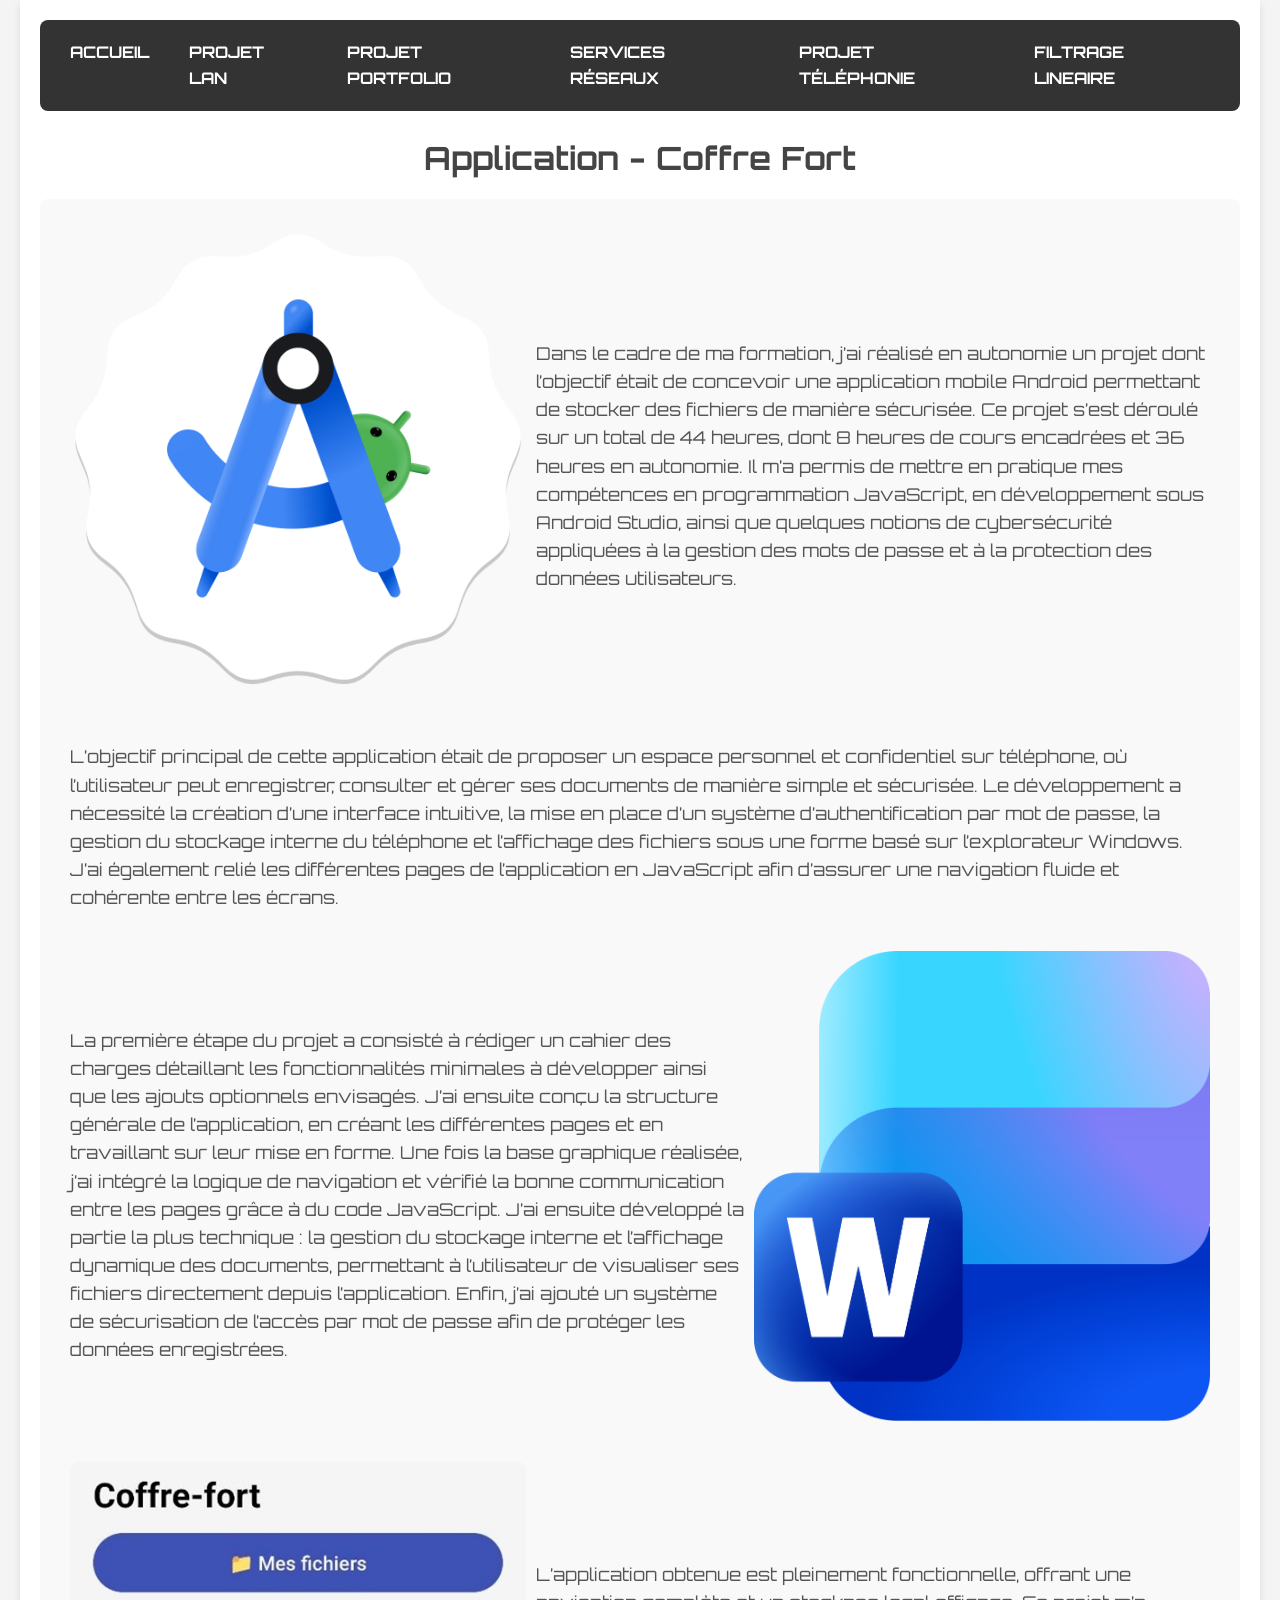
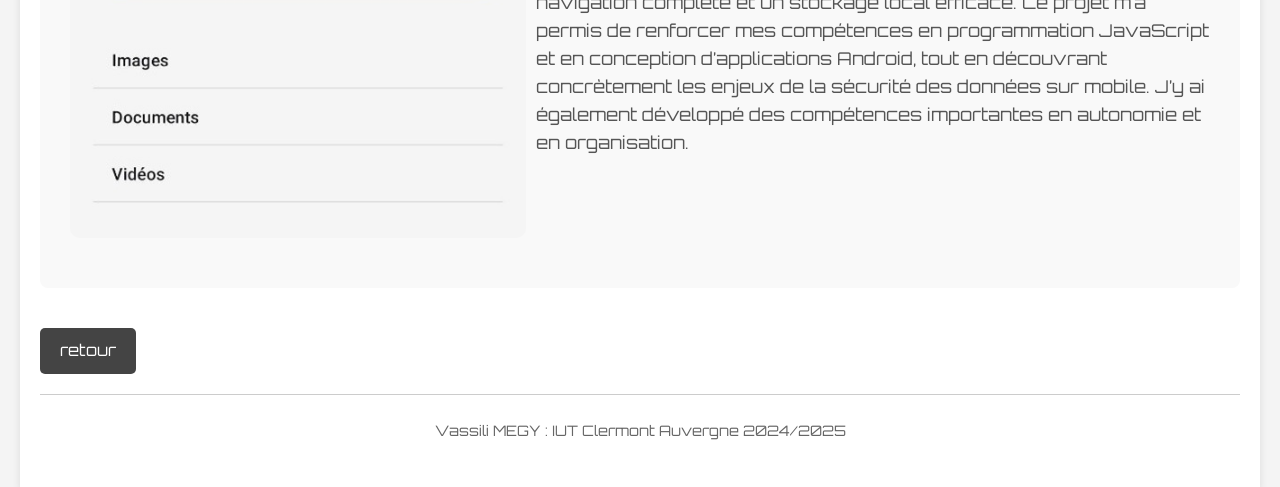
==== projets/ApplicationCoffreFort.html @ 8c6e88bd "Mise à jour du portfolio depuis PC" ====
<!DOCTYPE html>
<html lang="fr">
    <head>
        <meta charset="UTF-8">
        <title>Application - Coffre Fort</title>
        <link rel="stylesheet" type="text/css" href="projets.css" />
        <style>
            @import url('https://fonts.googleapis.com/css2?family=Orbitron&family=Pixelify+Sans&display=swap');
        </style>
    </head>
    <body>
        <div class="centre">
            <nav>
                <a class="navigation" href="../index.html" title="Accueil">
                    <div>
                        <strong>Accueil</strong>
                    </div>
                </a>
                <a class="navigation" href="LAN.html" title="Projet LAN">
                    <div>
                        <strong>Projet LAN</strong>
                    </div>
                <a class="navigation" href="Portfolio.html" title="Projet Portfolio">
                    <div>
                        <strong>Projet Portfolio</strong>
                    </div>
                </a>
                <a class="navigation" href="ServicesReseaux.html" title="Services Réseaux">
                    <div>
                        <strong>Services Réseaux</strong>
                    </div>
                </a>
                <a class="navigation" href="Telephonie.html" title="Téléphonie">
                    <div>
                        <strong>Projet Téléphonie</strong>
                    </div>
                </a>
                <a class="navigation" href="FiltrageLineaire.html" title="Filtrage Lineaire">
                    <div>
                        <strong>Filtrage Lineaire</strong>
                    </div>
                </a>
            </nav>
            <h1 class="titre">Application - Coffre Fort</h1>
            <section class="principal">
                <div class="text-content">
                    <img class="imgPrinc" src="../theme/gfx/Android_Studio_Logo_(2023).svg.png" alt="Android_Studio_Logo_">
                    <p class="presPass">
                        Dans le cadre de ma formation, j’ai réalisé en autonomie un projet dont l’objectif était de concevoir une application mobile Android permettant de stocker des fichiers de manière sécurisée. Ce projet s’est déroulé sur un total de 44 heures, dont 8 heures de cours encadrées et 36 heures en autonomie. Il m’a permis de mettre en pratique mes compétences en programmation JavaScript, en développement sous Android Studio, ainsi que quelques notions de cybersécurité appliquées à la gestion des mots de passe et à la protection des données utilisateurs.
                    </p>
                </div>
                <div class="text-content">
                    <p class="presPass">
                        L’objectif principal de cette application était de proposer un espace personnel et confidentiel sur téléphone, où l’utilisateur peut enregistrer, consulter et gérer ses documents de manière simple et sécurisée. Le développement a nécessité la création d’une interface intuitive, la mise en place d’un système d’authentification par mot de passe, la gestion du stockage interne du téléphone et l’affichage des fichiers sous une forme basé sur l’explorateur Windows. J’ai également relié les différentes pages de l’application en JavaScript afin d’assurer une navigation fluide et cohérente entre les écrans.
                    </p>
                </div>
                <div class="text-content">
                    <p class="presPass">
                        La première étape du projet a consisté à rédiger un cahier des charges détaillant les fonctionnalités minimales à développer ainsi que les ajouts optionnels envisagés. J’ai ensuite conçu la structure générale de l’application, en créant les différentes pages et en travaillant sur leur mise en forme. Une fois la base graphique réalisée, j’ai intégré la logique de navigation et vérifié la bonne communication entre les pages grâce à du code JavaScript. J’ai ensuite développé la partie la plus technique : la gestion du stockage interne et l’affichage dynamique des documents, permettant à l’utilisateur de visualiser ses fichiers directement depuis l’application. Enfin, j’ai ajouté un système de sécurisation de l’accès par mot de passe afin de protéger les données enregistrées.
                    </p>
                    <!-- Immage du code avec l'appli a droite -->
                    <img class="imgPrinc" src="../theme/gfx/Microsoft_Office_Word_(2025–present).svg.png" alt="Application Coffre Fort Code"> 
                </div>
                <div class="text-content">
                    <!-- immage de l'application directement sur un téléphone (peut etre une photo d'un téléphone qui a l'appli d'ouverte) -->
                    <img class="imgPrinc" src="../theme/gfx/CoffreFort2.jpg" alt="Application Coffre Fort sur Téléphone">
                    <p class="presPass">
                        L’application obtenue est pleinement fonctionnelle, offrant une navigation complète et un stockage local efficace. Ce projet m’a permis de renforcer mes compétences en programmation JavaScript et en conception d’applications Android, tout en découvrant concrètement les enjeux de la sécurité des données sur mobile. J’y ai également développé des compétences importantes en autonomie et en organisation. 
                    </p>
                </div>
            </section>
            <a class="retour" href="../index.html">retour</a>
            <footer class="piedDePage">
                <p>
                    Vassili MEGY : IUT Clermont Auvergne 2024/2025
                </p>
            </footer>
        </div>
    </body>
</html>
---- projets/projets.css ----
/* Général */
body {
    font-family: 'Orbitron', 'Pixelify Sans', sans-serif;
    margin: 0;
    padding: 0;
    background-color: #f4f4f4;
    color: #333;
    line-height: 1.6;
}

.centre {
    max-width: 1200px;
    margin: 0 auto;
    padding: 20px;
    background-color: #fff;
    box-shadow: 0px 4px 8px rgba(0, 0, 0, 0.1);
}

/* Navigation */
nav {
    display: flex;
    justify-content: space-around;
    background-color: #333;
    padding: 10px;
    margin-bottom: 20px;
    border-radius: 8px;
}

.navigation {
    text-decoration: none;
    color: #fff;
    transition: color 0.3s ease-in-out;
}

.navigation div {
    padding: 10px 20px;
    text-transform: uppercase;
    font-size: 1rem;
    font-weight: bold;
}

.navigation:hover {
    color: #ffdd57;
}

/* Section principale */
.principal {
    padding: 20px;
    background-color: #f9f9f9;
    border-radius: 8px;
    margin-bottom: 20px;
}

.imgPrinc {
    width: 100%;
    height: auto;
    border-radius: 8px;
    margin-bottom: 20px;
}

.titre {
    font-size: 2rem;
    font-weight: bold;
    color: #444;
    text-align: center;
    margin-bottom: 20px;
}

.presPass {
    font-size: 1.1rem;
    line-height: 1.8;
    margin-bottom: 20px;
    color: #555;
}

.presPass br {
    margin-bottom: 10px;
}

/* Bouton Retour */
.retour {
    display: inline-block;
    text-decoration: none;
    background-color: #444;
    color: #fff;
    padding: 10px 20px;
    border-radius: 5px;
    font-size: 1rem;
    text-align: center;
    transition: background-color 0.3s ease-in-out;
    margin-top: 20px;
}

.retour:hover {
    background-color: #ffdd57;
    color: #333;
}

/* Footer */
.piedDePage {
    text-align: center;
    font-size: 0.9rem;
    color: #666;
    padding: 10px;
    margin-top: 20px;
    border-top: 1px solid #ccc;
}



/* Images et texte */
.imgPrinc {
    max-width: 40%; /* Limite la taille de l'image à 40% de la largeur du conteneur */
    height: auto; /* Maintient les proportions de l'image */
    border-radius: 10px; /* Optionnel : pour des coins arrondis */
}

.text-content {
    display: flex; /* Utilise flexbox pour aligner les enfants horizontalement */
    align-items: center; /* Aligne le contenu en haut */
    gap: 10px; /* Ajoute de l'espace entre l'image et le texte */
    padding: 10px; /* Optionnel : pour un peu d'espace intérieur */
    flex: 1; /* Permet au texte de prendre tout l'espace restant */
}

.titre {
    margin-bottom: 15px; /* Ajoute un peu d'espace sous le titre */
}

.presPass {
    line-height: 1.6; /* Améliore la lisibilité du texte */
}
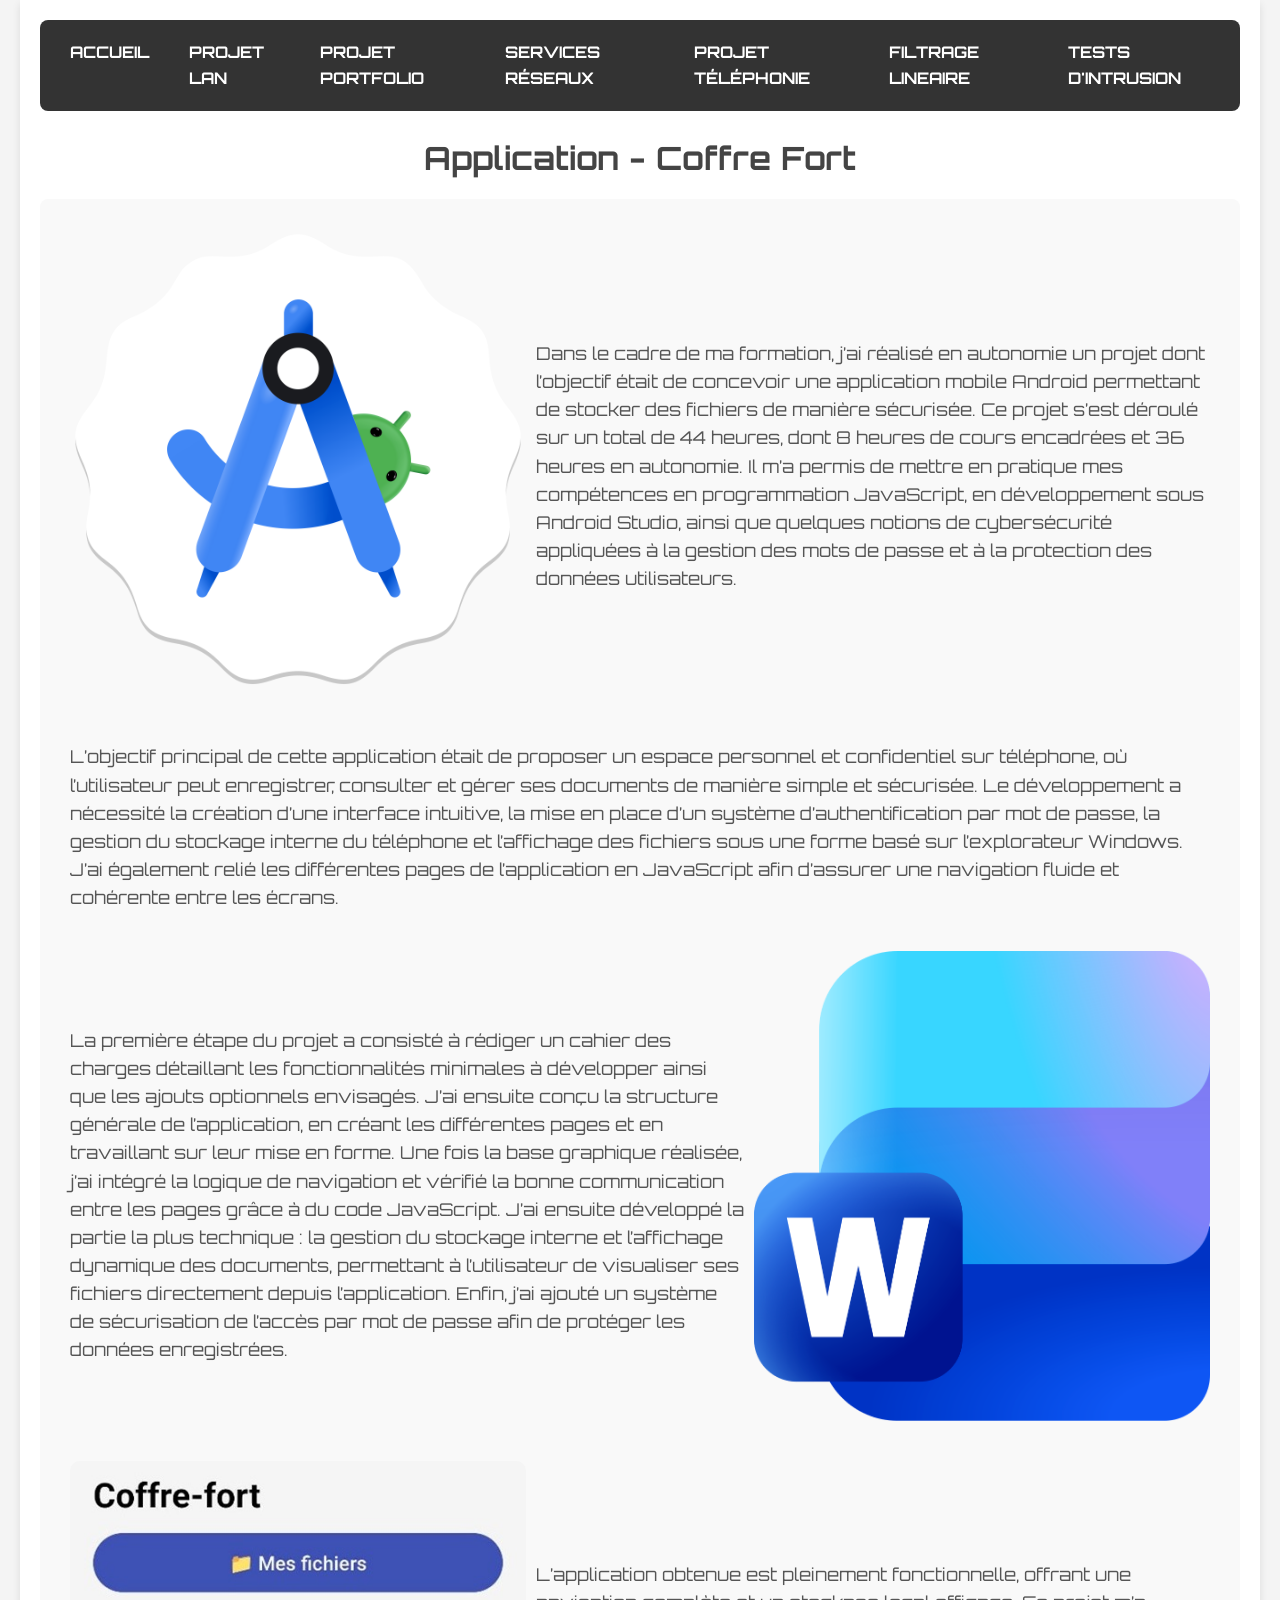
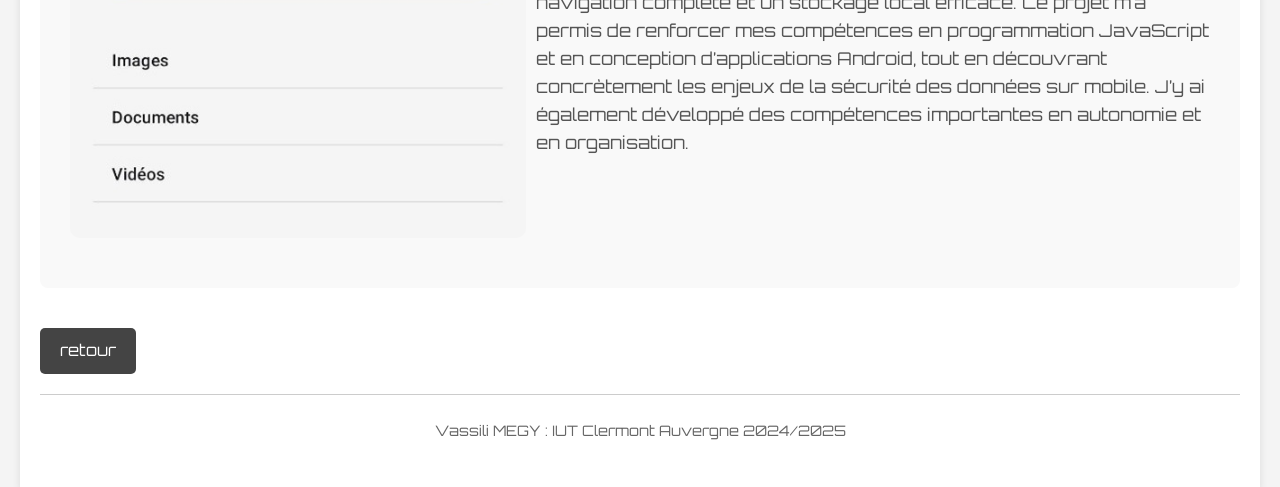
==== commit 5bd2ed61: "modified:   index.html 	modified:   projets/ApplicationCoffreFort.html 	modified:   projets/Filtrage" ====
--- a/projets/ApplicationCoffreFort.html
+++ b/projets/ApplicationCoffreFort.html
@@ -40,6 +40,11 @@
                         <strong>Filtrage Lineaire</strong>
                     </div>
                 </a>
+                <a class="navigation" href="TestIntrustion.html" title="Tests d'Intrusion">
+                    <div>
+                        <strong>Tests d'Intrusion</strong>
+                    </div>
+                </a>
             </nav>
             <h1 class="titre">Application - Coffre Fort</h1>
             <section class="principal">
